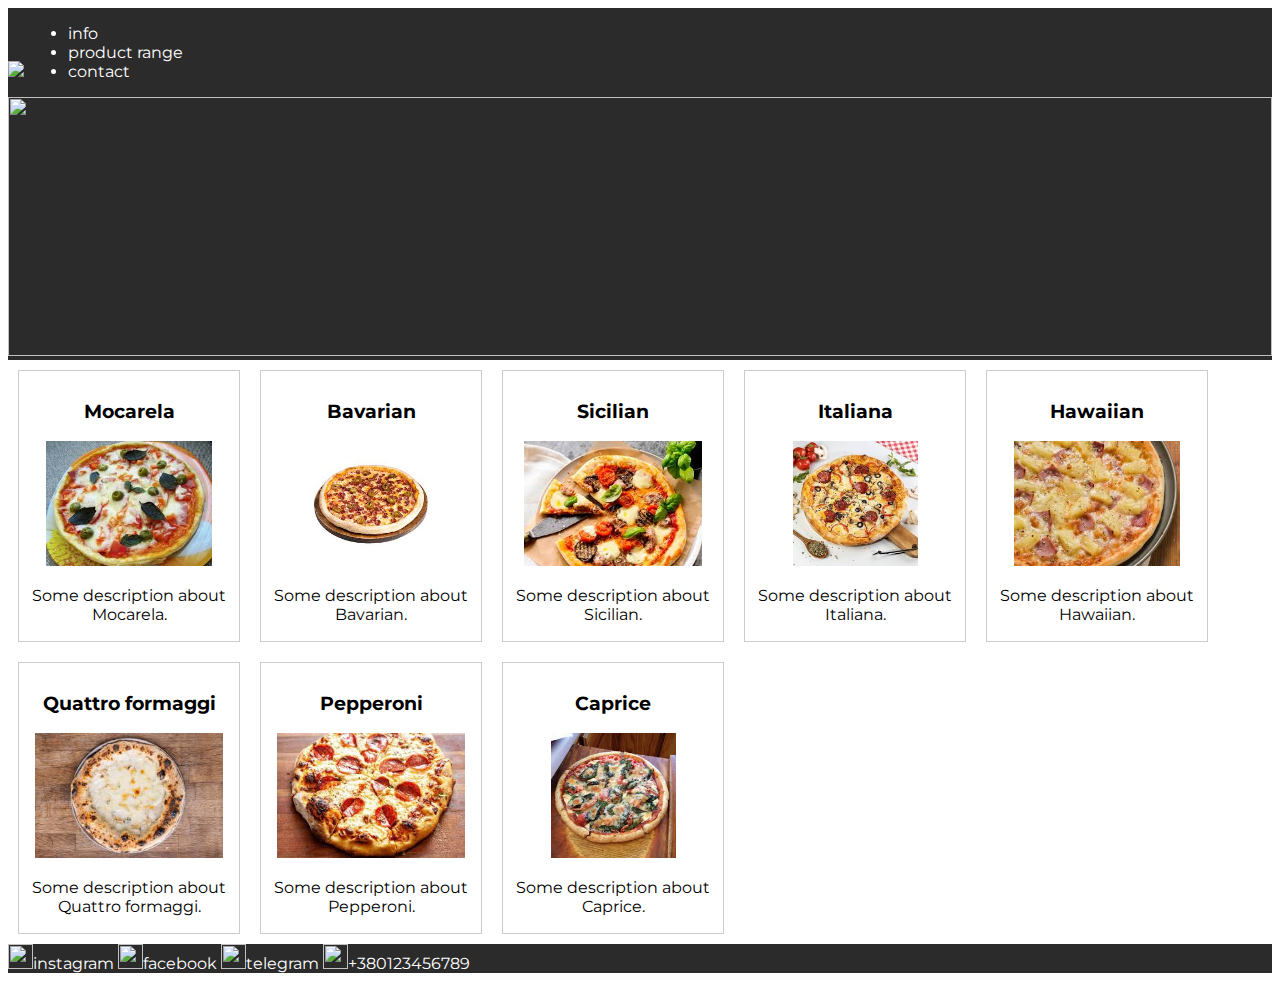
==== solo site/index.html @ 918fcdc0 "main_page and pizza_cards" ====
<!DOCTYPE html>
<html lang="en">
<head>

    <title>solo pizza</title>
    <link rel="stylesheet" href="style.css">
</head>
<body>
    <div class="main_page">
    <header>
        <div class="menu">
        <img src="https://image.similarpng.com/very-thumbnail/2020/06/Pizza-logo-transparent-PNG.png"width='50'>
        <ul>
            <li>info</li>
            <li>product range</li>
            <li>contact</li>
        </ul>
        <div id="img header"><img src="https://dizz.in.ua/wp-content/uploads/2019/08/SHapka-pitstsa.png"width="100%"height='259'></div>
        </div>

    </header>
    <main>
        <div class="cards">

        </div>
    </main>
    <footer>
        <img src="https://upload.wikimedia.org/wikipedia/commons/9/95/Instagram_logo_2022.svg" width="25" height="25"><a href="https://www.instagram.com/">instagram</a>
        <img src="https://upload.wikimedia.org/wikipedia/commons/thumb/c/cd/Facebook_logo_%28square%29.png/640px-Facebook_logo_%28square%29.png"width="25" height="25"><a href="https://www.facebook.com/?locale=uk_UA">facebook</a>
        <img src="https://upload.wikimedia.org/wikipedia/commons/thumb/8/83/Telegram_2019_Logo.svg/800px-Telegram_2019_Logo.svg.png"width="25" height="25"><a href="https://web.telegram.org/k/">telegram</a>
        <img src="https://thumbs.dreamstime.com/b/%D1%81%D0%B8%D0%BD%D0%B8%D0%B9-%D0%B7%D0%BD%D0%B0%D1%87%D0%BE%D0%BA-%D1%82%D0%B5%D0%BB%D0%B5%D1%84%D0%BE%D0%BD%D0%B0-%D1%81%D0%B2%D1%8F%D0%B7%D1%8C-%D0%BA%D0%BE%D0%BD%D1%82%D0%B0%D0%BA%D1%82-%D1%85%D0%BE%D1%80%D0%BE%D1%88%D0%BE-%D0%BE%D1%80%D0%B3%D0%B0%D0%BD%D0%B8%D0%B7%D0%BE%D0%B2%D0%B0%D0%BD%D0%BD%D0%B0%D1%8F-%D0%B8-%D0%BF%D0%BE%D0%BB%D0%BD%D0%BE%D1%81%D1%82%D1%8C%D1%8E-179894475.jpg"width="25" height="25">+380123456789
    </footer>
</div>
<div class="pay_page">
    <h1>
        You want to buy
    </h1>
    <p>
        тексова заглушка         тексова заглушка
        тексова заглушка
        тексова заглушка
        тексова заглушка
        тексова заглушка
        тексова заглушка
        тексова заглушка
        тексова заглушка
        тексова заглушка
        тексова заглушка
        тексова заглушка
        тексова заглушка
        тексова заглушка
        
    </p>
    <h2>buy</h2>
</div>
<script src='script.js'></script>
</body>
</html>
---- solo site/style.css ----
@import url('https://fonts.googleapis.com/css2?family=Kode+Mono:wght@400..700&family=Montserrat:ital,wght@0,100..900;1,100..900&display=swap');




body {
    font-family: montserrat;

}
.menu{

    background-color: rgb(43, 43, 43);
    color: rgb(255, 255, 255);

}
ul{
    display: inline-block;
}
#img{
    width: 100%;
    margin: 20;
}
footer{
    background-color: rgb(43, 43, 43); 
    color: rgb(255, 255, 255);

}
a{
    color: white;
    text-decoration:none ;
}
a:hover{
    color: rgb(191, 191, 191);
}
.card {
    border: 1px solid #ccc;
    padding: 10px;
    margin: 10px;
    width: 200px;
    height: 250px;
    display: inline-block;
    vertical-align: top;
    text-align: center;
}
img {
    max-width: 100%;
    max-height: 50%;
}
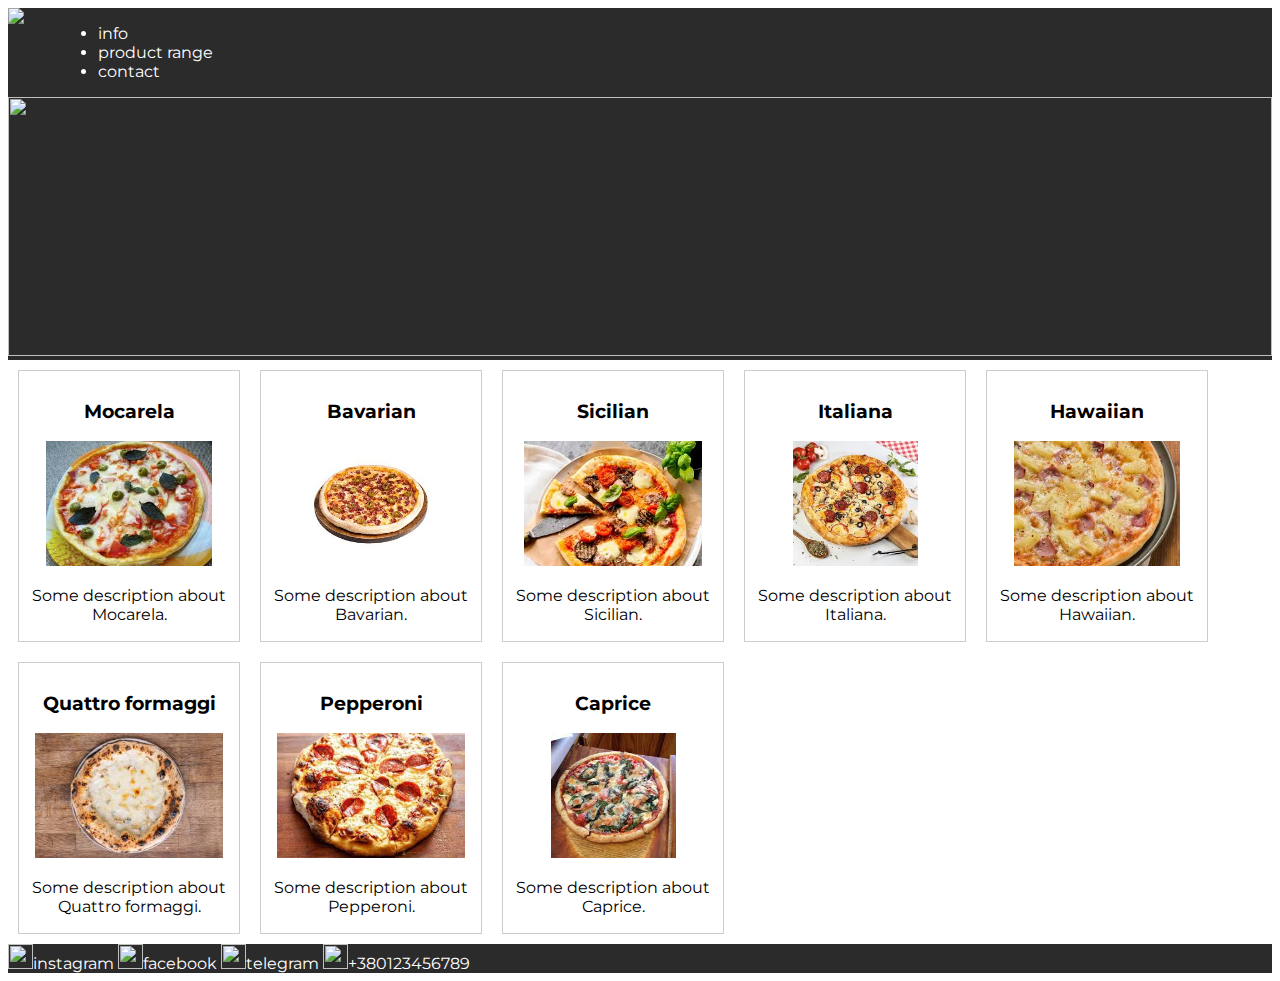
==== commit c6b1f1f3: "img" ====
--- a/solo site/index.html
+++ b/solo site/index.html
@@ -9,13 +9,15 @@
     <div class="main_page">
     <header>
         <div class="menu">
+            <div class="main_menu">
         <img src="https://image.similarpng.com/very-thumbnail/2020/06/Pizza-logo-transparent-PNG.png"width='50'>
         <ul>
             <li>info</li>
             <li>product range</li>
             <li>contact</li>
         </ul>
-        <div id="img header"><img src="https://dizz.in.ua/wp-content/uploads/2019/08/SHapka-pitstsa.png"width="100%"height='259'></div>
+        </div>
+        <div id="img header"><img src="https://cdn.discordapp.com/attachments/1232736428396384316/1235188611545301062/oborudovanie-dlya-vypechki-piccy6.png?ex=66337689&is=66322509&hm=8bb7ea6fb7522c1409a5d46e5a6f76abe1231e100e53efd1ab95b9b27f70ea1b&"width="100%"height='259'></div>
         </div>
 
     </header>
--- a/solo site/style.css
+++ b/solo site/style.css
@@ -45,4 +45,14 @@
 img {
     max-width: 100%;
     max-height: 50%;
+}
+.main_menu{
+    display: flex;
+    list-style: none;
+    justify-content: start;
+    
+
+}
+li{
+    margin-right: 10px;
 }